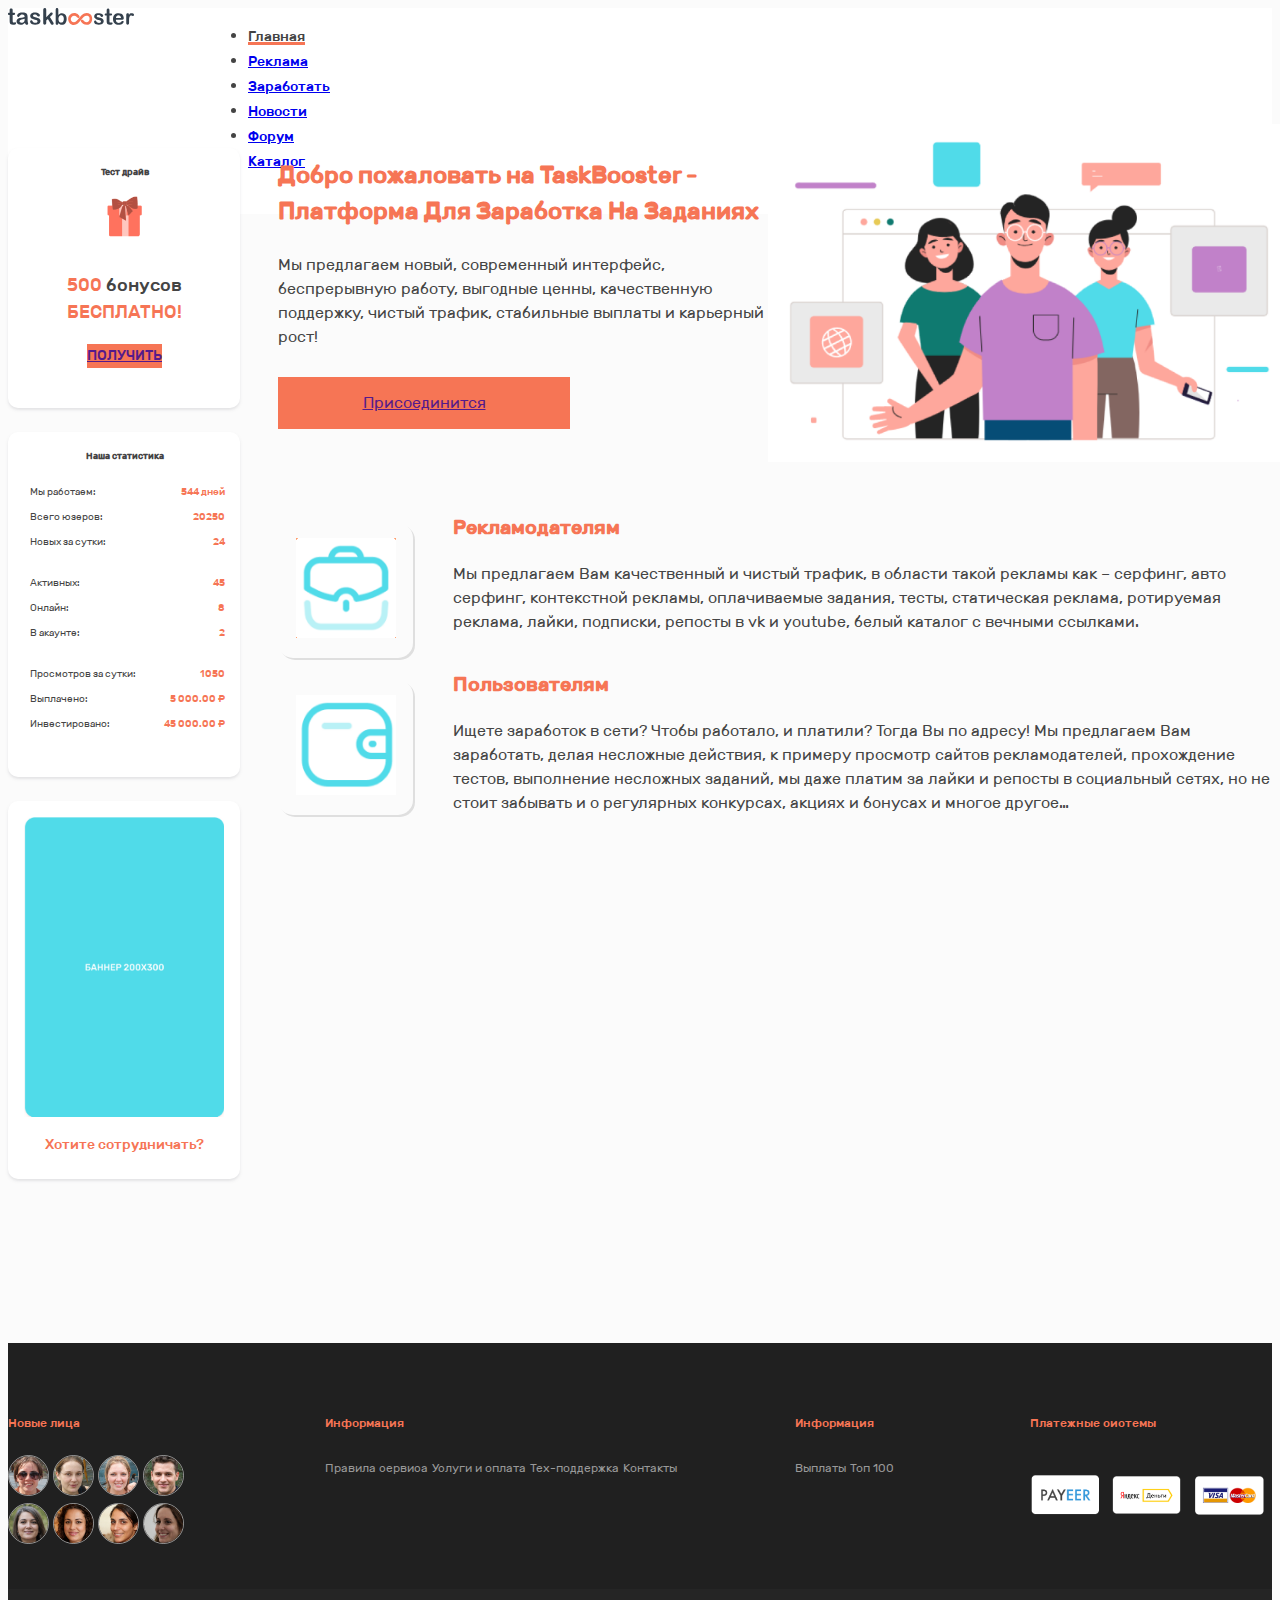
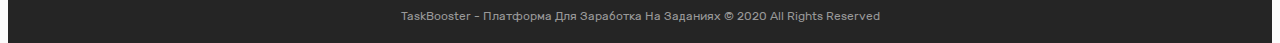
==== index.html @ 182c9685 "first commit" ====
<!DOCTYPE html>
<html lang="ru">

<head>
    <meta charset="UTF-8">
    <meta name="viewport" content="width=device-width, initial-scale=1.0">
    <title>Добро пожаловать | TaskBooster</title>
    <link href="https://cdn.jsdelivr.net/npm/bootstrap@5.0.0-beta3/dist/css/bootstrap.min.css" rel="stylesheet" integrity="sha384-eOJMYsd53ii+scO/bJGFsiCZc+5NDVN2yr8+0RDqr0Ql0h+rP48ckxlpbzKgwra6" crossorigin="anonymous">
    <link rel="stylesheet" href="css/main.css">
</head>

<body>
    <div class="wrapper">

        <header class="header">
            <nav class="navbar navbar-expand-lg navbar-light bg-light nav" role="navigation">
                <div class="container">
                    <div class="nav-left">
                        <div class="navbar-brand nav-logo">
                            <a href="#"><img src="images/logo.svg" alt=""></a>
                        </div>
                        <div class="collapse navbar-collapse" id="navbarNav">
                            <ul class="navbar-nav">
                                <li class="nav-item">
                                    <a class="nav-link nav-link_active" aria-current="page" href="#">Главная</a>
                                </li>
                                <li class="nav-item">
                                    <a class="nav-link" href="#">Реклама</a>
                                </li>
                                <li class="nav-item">
                                    <a class="nav-link" href="#">Заработать</a>
                                </li>
                                <li class="nav-item">
                                    <a class="nav-link" href="#">Новости</a>
                                </li>
                                <li class="nav-item">
                                    <a class="nav-link" href="#">Форум</a>
                                </li>
                                <li class="nav-item">
                                    <a class="nav-link" href="#">Каталог</a>
                                </li>
                            </ul>
                        </div>
                    </div>
                    <div class="nav-right">
                        <a href="" class="nav-link nav-login">Вход</a>
                        <a href="" class="btn btn-primary nav-link ">Регистрация</a>
                    </div>
                </div>

            </nav>
        </header>
        <!-- .header-->

        <div class="middle">
            <div class="container middle-container">
                <aside class="sidebar">
                    <div class="sidebar-block">
                        <h3 class="sidebar-block-title">Тест драйв</h3>
                        <div class="sidebar-prise">
                            <img src="/images/prise.png" alt="">
                            <p>500 <span>бонусов</span> бесплатно!</p>
                            <a href="" class="sidebar-prise_button btn btn-primary nav-link ">Получить</a>
                        </div>
                    </div>
                    <div class="sidebar-block">
                        <h3 class="sidebar-block-title">Наша статистика</h3>
                        <div class="sidebar-statistic-block">
                            <div class="sidebar-statistic-item">
                                <p>Мы работаем:</p><span>544 дней</span></div>
                            <div class="sidebar-statistic-item">
                                <p>Всего юзеров:</p><span>20250</span></div>
                            <div class="sidebar-statistic-item">
                                <p>Новых за сутки:</p><span>24</span></div>
                        </div>
                        <div class="sidebar-statistic-block">
                            <div class="sidebar-statistic-item">
                                <p>Активных:</p><span>45</span></div>
                            <div class="sidebar-statistic-item">
                                <p>Онлайн:</p><span>8</span></div>
                            <div class="sidebar-statistic-item">
                                <p>В акаунте:</p><span>2</span></div>
                        </div>
                        <div class="sidebar-statistic-block">
                            <div class="sidebar-statistic-item">
                                <p>Просмотров за сутки:</p><span>1050</span></div>
                            <div class="sidebar-statistic-item">
                                <p>Выплачено:</p><span>5 000.00 ₽</span></div>
                            <div class="sidebar-statistic-item">
                                <p>Инвестировано:</p><span>45 000.00 ₽</span></div>
                        </div>
                    </div>
                    <div class="sidebar-block">
                        <div class="sidebar-advert">
                            <img src="/images/advert_baner.png" alt="">
                            <span>Хотите сотрудничать?</span>
                        </div>

                    </div>
                </aside>
                <!-- .sidebar -->
                <div class="mcontainer">
                    <main class="content">
                        <div class="main">
                            <div class="main-content">
                                <h1 class="content-title">
                                    Добро пожаловать на TaskBooster - Платформа Для Заработка На Заданиях
                                </h1>
                                <p>
                                    Мы предлагаем новый, современный интерфейс, беспрерывную работу, выгодные ценны, качественную поддержку, чистый трафик, стабильные выплаты и карьерный рост!
                                </p>
                                <a href="" class=" btn btn-primary  ">Присоединится</a>
                            </div>
                            <img src="/images/home/main_image.png" alt="">
                        </div>
                        <div class="main-content mt50">
                            <div class="main-item">
                                <img src="/images/icons/portfolio.png" alt="">
                                <div class="main-item-content">
                                    <h2>Рекламодателям</h2>
                                    <p>Мы предлагаем Вам качественный и чистый трафик, в области такой рекламы как – серфинг, авто серфинг, контекстной рекламы, оплачиваемые задания, тесты, статическая реклама, ротируемая реклама, лайки, подписки, репосты
                                        в vk и youtube, белый каталог с вечными ссылками.</p>
                                </div>
                            </div>
                            <div class="main-item">
                                <img src="/images/icons/wallet.png" alt="">
                                <div class="main-item-content">
                                    <h2>Пользователям</h2>
                                    <p>Ищете заработок в сети? Чтобы работало, и платили? Тогда Вы по адресу! Мы предлагаем Вам заработать, делая несложные действия, к примеру просмотр сайтов рекламодателей, прохождение тестов, выполнение несложных заданий,
                                        мы даже платим за лайки и репосты в социальный сетях, но не стоит забывать и о регулярных конкурсах, акциях и бонусах и многое другое…</p>
                                </div>
                            </div>
                        </div>
                    </main>
                    <!-- .content -->
                </div>
            </div>
            <!-- .container-->
        </div>
        <!-- .middle-->

    </div>
    <!-- .wrapper -->
    <footer class="footer">
        <div class="container">
            <div class="footer-content">
                <div class="footer-section">
                    <h3 class="footer-section-title">Новые лица</h3>
                    <div class="footer-section-content footer-section-content__faces">
                        <img src="/images/footer/faces/face1.jpeg" alt="">
                        <img src="/images/footer/faces/face2.jpeg" alt="">
                        <img src="/images/footer/faces/face3.jpeg" alt="">
                        <img src="/images/footer/faces/face4.jpeg" alt="">
                        <img src="/images/footer/faces/face5.jpeg" alt="">
                        <img src="/images/footer/faces/face6.jpeg" alt="">
                        <img src="/images/footer/faces/face7.jpeg" alt="">
                        <img src="/images/footer/faces/face8.jpeg" alt="">
                    </div>
                </div>
                <!-- /.footer-section -->
                <div class="footer-section">
                    <h3 class="footer-section-title">Информация</h3>
                    <div class="footer-section-content d-flex flex-column">
                        <a href="#">Правила сервиса</a>
                        <a href="#">Услуги и оплата</a>
                        <a href="#">Тех-поддержка</a>
                        <a href="#">Контакты</a>
                    </div>
                </div>
                <!-- /.footer-section -->
                <div class="footer-section">
                    <h3 class="footer-section-title">Информация</h3>
                    <div class="footer-section-content d-flex flex-column">
                        <a href="">Выплаты</a>
                        <a href="">Топ 100</a>
                    </div>
                </div>
                <!-- /.footer-section -->
                <div class="footer-section">
                    <h3 class="footer-section-title">Платежные системы</h3>
                    <div class="footer-section-content d-flex footer-section-content__payments">
                        <img src="/images/footer/payeer.png" alt="">
                        <img src="/images/footer/yamoney.png" alt="">
                        <img src="/images/footer/visa.png" alt="">
                    </div>
                </div>
                <!-- /.footer-section -->
            </div>
            <!-- /.footer-content -->
        </div>
        <div class="footer-bottom">
            <div class="container">
                <div class="footer-bottom-content">
                    <span>TaskBooster - Платформа Для Заработка На Заданиях © 2020 All Rights Reserved</span>
                </div>
            </div>
        </div>
    </footer>
    <!-- .footer -->

    <script src="https://cdn.jsdelivr.net/npm/bootstrap@5.0.0-beta3/dist/js/bootstrap.bundle.min.js" integrity="sha384-JEW9xMcG8R+pH31jmWH6WWP0WintQrMb4s7ZOdauHnUtxwoG2vI5DkLtS3qm9Ekf" crossorigin="anonymous"></script>
</body>

</html>
---- css/main.css ----
@font-face {
  font-family: 'Rubik Regular';
  src: url("/fonts/Rubik-Medium.eot");
  src: url("/fonts/Rubik-Regular.eot?#iefix") format("embedded-opentype"), url("/fonts/Rubik-Regular.woff") format("woff"), url("/fonts/Rubik-Regular.ttf") format("truetype");
  font-weight: normal;
  font-style: normal;
}

@font-face {
  font-family: 'Rubik Medium';
  src: url("../fonts/Rubik-Medium.eot");
  src: url("../fonts/Rubik-Medium.eot?#iefix") format("embedded-opentype"), url("../fonts/Rubik-Medium.woff") format("woff"), url("../fonts/Rubik-Medium.ttf") format("truetype");
  font-weight: normal;
  font-style: normal;
}

html, body {
  height: 100%;
}

body {
  font-family: 'Rubik Regular', sans-serif;
  font-size: 16px;
  line-height: 1.5;
  color: #444444;
  background: #fbfbfb;
}

.btn-primary {
  background: #f67555;
  border-color: #f67555;
}

.btn-primary:hover {
  background: #f67555;
  border-color: #f67555;
}

.container {
  height: inherit;
}

.wrapper {
  width: 100%;
  margin: 0 auto;
  min-height: 100%;
  height: auto !important;
  height: 100%;
}

.middle {
  width: 100%;
  padding: 0 0 300px;
  display: -webkit-box;
  display: -ms-flexbox;
  display: flex;
  margin-top: 60px;
}

.middle::after {
  display: table;
  clear: both;
  content: '';
}

.middle-container {
  display: -webkit-box;
  display: -ms-flexbox;
  display: flex;
}

.mcontainer {
  width: 100%;
  float: left;
  overflow: hidden;
  margin-bottom: 140px;
}

.content {
  padding: 0 0 0 70px;
}

.content-title {
  margin: 0 8px 12px 0;
  font-family: 'Rubik Medium', sans-serif;
  font-size: 24px;
  line-height: 1.5;
  color: #f67555;
}

.mt50 {
  margin-top: 50px;
}

.header {
  height: 56px;
}

.nav {
  width: 100%;
  font-family: 'Rubik Medium', sans-serif;
  background: #ffffff;
}

.nav-logo {
  width: 200px;
  padding-top: 0;
}

.nav-link {
  font-size: 14px;
  font-weight: 500;
  font-stretch: normal;
  font-style: normal;
  line-height: 1.71;
}

.nav-link_active {
  position: relative;
  color: #444444;
}

.nav-link_active::after {
  content: '';
  position: absolute;
  bottom: 0;
  left: 0;
  width: 100%;
  height: 3px;
  background: #f67555;
}

.nav-right, .nav-left {
  display: -webkit-box;
  display: -ms-flexbox;
  display: flex;
}

.nav-login {
  color: #f67555;
  margin-right: 24px;
}

.sidebar {
  width: 200px;
  margin-bottom: 140px;
}

.sidebar-block {
  display: -webkit-box;
  display: -ms-flexbox;
  display: flex;
  -webkit-box-orient: vertical;
  -webkit-box-direction: normal;
      -ms-flex-direction: column;
          flex-direction: column;
  -webkit-box-pack: center;
      -ms-flex-pack: center;
          justify-content: center;
  -webkit-box-align: center;
      -ms-flex-align: center;
          align-items: center;
  width: 200px;
  margin: 24px 0;
  padding: 16px 16px 24px;
  border-radius: 10px;
  -webkit-box-shadow: 0 2px 4px 0 rgba(50, 50, 71, 0.06), 0 2px 2px 0 rgba(50, 50, 71, 0.06);
          box-shadow: 0 2px 4px 0 rgba(50, 50, 71, 0.06), 0 2px 2px 0 rgba(50, 50, 71, 0.06);
  background-color: #fff;
}

.sidebar-block-title {
  margin: 0 29px 16px 30px;
  font-size: 9px;
  line-height: 1.78;
  font-family: 'Rubik Medium', sans-serif;
  color: #444444;
}

.sidebar-prise {
  display: -webkit-box;
  display: -ms-flexbox;
  display: flex;
  -webkit-box-orient: vertical;
  -webkit-box-direction: normal;
      -ms-flex-direction: column;
          flex-direction: column;
  -webkit-box-pack: center;
      -ms-flex-pack: center;
          justify-content: center;
  -webkit-box-align: center;
      -ms-flex-align: center;
          align-items: center;
  color: #f67555;
  font-size: 18px;
  text-align: center;
  text-transform: uppercase;
  font-family: 'Rubik Medium', sans-serif;
}

.sidebar-prise img {
  width: 36px;
  height: 42px;
  margin: 0 29px 16px 30px;
}

.sidebar-prise span {
  color: #444444;
  text-transform: lowercase;
}

.sidebar-prise_button {
  margin: 0 29px 16px 30px;
}

.sidebar-statistic-block {
  display: -webkit-box;
  display: -ms-flexbox;
  display: flex;
  -webkit-box-orient: vertical;
  -webkit-box-direction: normal;
      -ms-flex-direction: column;
          flex-direction: column;
  width: 100%;
  margin: 0 29px 16px 30px;
}

.sidebar-statistic-item {
  display: -webkit-box;
  display: -ms-flexbox;
  display: flex;
  -webkit-box-pack: justify;
      -ms-flex-pack: justify;
          justify-content: space-between;
  -webkit-box-align: center;
      -ms-flex-align: center;
          align-items: center;
  font-family: 'Rubik Regular', sans-serif;
  font-size: 10px;
  color: #444444;
}

.sidebar-statistic-item p {
  margin: 5px;
}

.sidebar-statistic-item span {
  font-family: 'Rubik Medium', sans-serif;
  color: #f67555;
}

.sidebar-advert {
  display: -webkit-box;
  display: -ms-flexbox;
  display: flex;
  -webkit-box-orient: vertical;
  -webkit-box-direction: normal;
      -ms-flex-direction: column;
          flex-direction: column;
  -webkit-box-pack: center;
      -ms-flex-pack: center;
          justify-content: center;
  -webkit-box-align: center;
      -ms-flex-align: center;
          align-items: center;
  font-family: 'Rubik Medium', sans-serif;
  color: #f67555;
  font-size: 14px;
  font-weight: 500;
  font-stretch: normal;
  font-style: normal;
  line-height: 1.43;
}

.sidebar-advert img {
  width: 200px;
  height: 300px;
}

.sidebar-advert span {
  margin-top: 18px;
}

.footer {
  position: relative;
  margin: -300px auto 0;
  height: 300px;
  background: #202020;
}

.footer-bottom {
  position: absolute;
  bottom: 0;
  width: 100%;
  height: 54px;
  background: #252525;
}

.footer-bottom-content {
  display: -webkit-box;
  display: -ms-flexbox;
  display: flex;
  -webkit-box-pack: center;
      -ms-flex-pack: center;
          justify-content: center;
  -webkit-box-align: center;
      -ms-flex-align: center;
          align-items: center;
  height: inherit;
  font-size: 12px;
  line-height: 1.5;
  color: #999999;
}

.footer-bottom-content span {
  display: block;
}

.footer-content {
  display: -webkit-box;
  display: -ms-flexbox;
  display: flex;
  -webkit-box-pack: justify;
      -ms-flex-pack: justify;
          justify-content: space-between;
  padding: 68px 0 0 0;
}

.footer-section-title {
  margin: 0 39px 20px 0;
  font-family: 'Rubik Medium', sans-serif;
  font-size: 12px;
  font-weight: 500;
  line-height: 2;
  color: #f67555;
}

.footer-section-content {
  margin: 20px 0 8px;
}

.footer-section-content a {
  font-family: 'Rubik Regular', sans-serif;
  font-size: 12px;
  line-height: 1.5;
  color: #999999;
  text-decoration: none;
}

.footer-section-content__faces {
  width: 200px;
}

.footer-section-content__faces img {
  width: 39px;
  height: 39px;
  border-radius: 300px;
  border: solid 1px rgba(228, 228, 228, 0.6);
}

.footer-section-content__payments img {
  width: 70px;
  height: 40px;
  margin: 20px 8px 0 0;
  padding: 14px 9px 1;
}

.main {
  display: -webkit-box;
  display: -ms-flexbox;
  display: flex;
  -webkit-box-align: center;
      -ms-flex-align: center;
          align-items: center;
}

.main-content {
  display: -webkit-box;
  display: -ms-flexbox;
  display: flex;
  -webkit-box-orient: vertical;
  -webkit-box-direction: normal;
      -ms-flex-direction: column;
          flex-direction: column;
  -webkit-box-pack: start;
      -ms-flex-pack: start;
          justify-content: start;
  -webkit-box-align: start;
      -ms-flex-align: start;
          align-items: flex-start;
}

.main-content a {
  padding: 14px 84.5px;
}

.main-content p {
  margin: 12px 0 28px;
  font-family: 'Rubik Regular', sans-serif;
  font-size: 16px;
  line-height: 1.5;
}

.main img {
  width: 515px;
}

.main-item {
  display: -webkit-box;
  display: -ms-flexbox;
  display: flex;
}

.main-item img {
  width: 100px;
  height: 100px;
  margin: 11px 40px 11px 0;
  padding: 15px 17px 20px 18px;
  border-radius: 15px;
  -webkit-box-shadow: 2px 2px 0 0 #dfdfdf;
          box-shadow: 2px 2px 0 0 #dfdfdf;
}

.main-item-content p {
  line-height: 1.5;
}

.main-item-content h2 {
  margin: 0 663px 20px 0;
  font-family: 'Rubik Medium', sans-serif;
  font-size: 20px;
  line-height: 1.5;
  color: #f67555;
}
/*# sourceMappingURL=main.css.map */
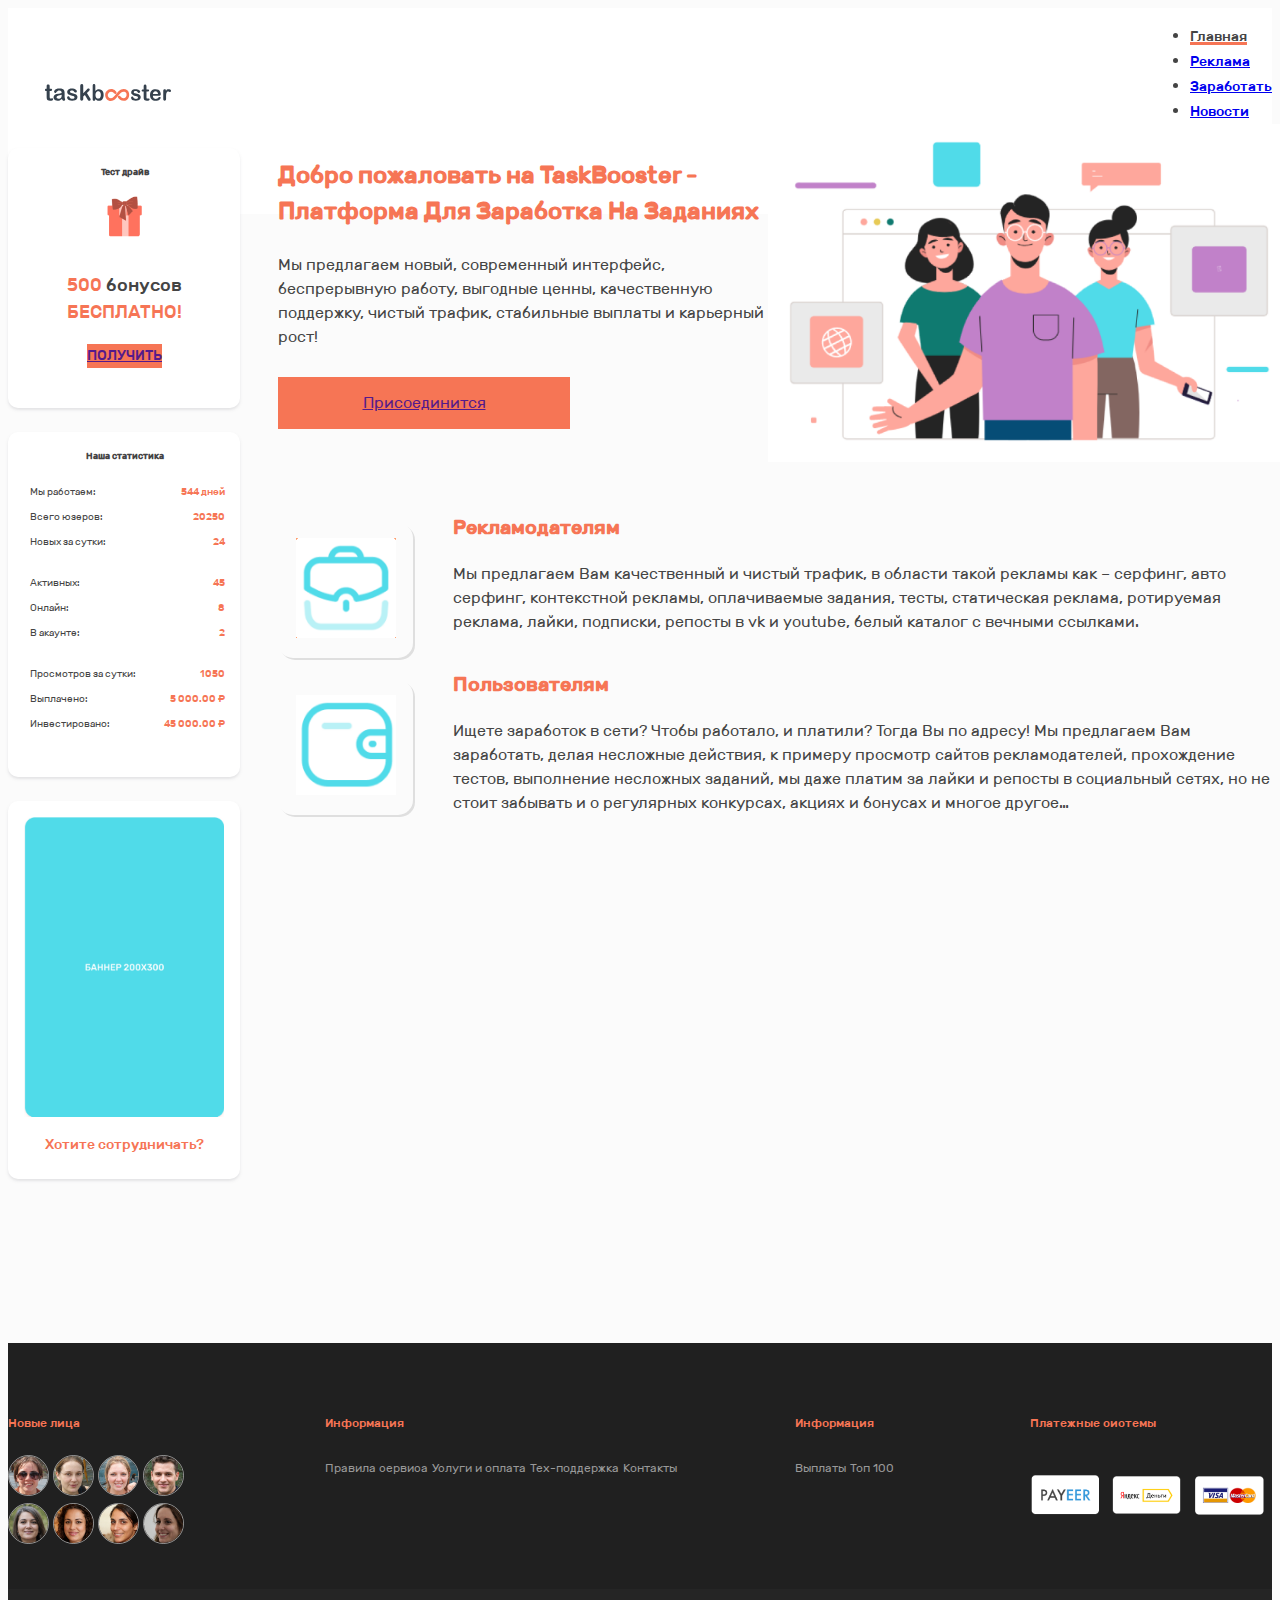
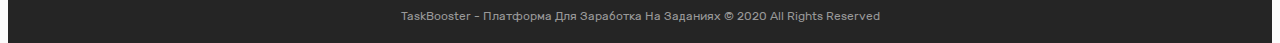
==== commit 026fc30a: "Adaptive navbar" ====
--- a/index.html
+++ b/index.html
@@ -11,12 +11,16 @@
 
 <body>
     <div class="wrapper">
-
         <header class="header">
             <nav class="navbar navbar-expand-lg navbar-light bg-light nav" role="navigation">
                 <div class="container">
                     <div class="nav-left">
-                        <div class="navbar-brand nav-logo">
+                        <button class="nav-btn nav_menu" id="btnOpenMenu">
+                            <span class="nav-btn_line"></span>
+                            <span class="nav-btn_line"></span>
+                            <span class="nav-btn_line"></span>
+                        </button>
+                        <div class="nav-logo">
                             <a href="#"><img src="images/logo.svg" alt=""></a>
                         </div>
                         <div class="collapse navbar-collapse" id="navbarNav">
@@ -41,6 +45,7 @@
                                 </li>
                             </ul>
                         </div>
+                        <a href="" class="nav-link nav-login nav-login__mobile ">Вход</a>
                     </div>
                     <div class="nav-right">
                         <a href="" class="nav-link nav-login">Вход</a>
@@ -58,7 +63,7 @@
                     <div class="sidebar-block">
                         <h3 class="sidebar-block-title">Тест драйв</h3>
                         <div class="sidebar-prise">
-                            <img src="/images/prise.png" alt="">
+                            <img src="images/prise.png" alt="">
                             <p>500 <span>бонусов</span> бесплатно!</p>
                             <a href="" class="sidebar-prise_button btn btn-primary nav-link ">Получить</a>
                         </div>
@@ -92,7 +97,7 @@
                     </div>
                     <div class="sidebar-block">
                         <div class="sidebar-advert">
-                            <img src="/images/advert_baner.png" alt="">
+                            <img src="images/advert_baner.png" alt="">
                             <span>Хотите сотрудничать?</span>
                         </div>
 
@@ -111,11 +116,11 @@
                                 </p>
                                 <a href="" class=" btn btn-primary  ">Присоединится</a>
                             </div>
-                            <img src="/images/home/main_image.png" alt="">
+                            <img src="images/home/main_image.png" alt="">
                         </div>
                         <div class="main-content mt50">
                             <div class="main-item">
-                                <img src="/images/icons/portfolio.png" alt="">
+                                <img src="images/icons/portfolio.png" alt="">
                                 <div class="main-item-content">
                                     <h2>Рекламодателям</h2>
                                     <p>Мы предлагаем Вам качественный и чистый трафик, в области такой рекламы как – серфинг, авто серфинг, контекстной рекламы, оплачиваемые задания, тесты, статическая реклама, ротируемая реклама, лайки, подписки, репосты
@@ -123,7 +128,7 @@
                                 </div>
                             </div>
                             <div class="main-item">
-                                <img src="/images/icons/wallet.png" alt="">
+                                <img src="images/icons/wallet.png" alt="">
                                 <div class="main-item-content">
                                     <h2>Пользователям</h2>
                                     <p>Ищете заработок в сети? Чтобы работало, и платили? Тогда Вы по адресу! Мы предлагаем Вам заработать, делая несложные действия, к примеру просмотр сайтов рекламодателей, прохождение тестов, выполнение несложных заданий,
@@ -147,14 +152,14 @@
                 <div class="footer-section">
                     <h3 class="footer-section-title">Новые лица</h3>
                     <div class="footer-section-content footer-section-content__faces">
-                        <img src="/images/footer/faces/face1.jpeg" alt="">
-                        <img src="/images/footer/faces/face2.jpeg" alt="">
-                        <img src="/images/footer/faces/face3.jpeg" alt="">
-                        <img src="/images/footer/faces/face4.jpeg" alt="">
-                        <img src="/images/footer/faces/face5.jpeg" alt="">
-                        <img src="/images/footer/faces/face6.jpeg" alt="">
-                        <img src="/images/footer/faces/face7.jpeg" alt="">
-                        <img src="/images/footer/faces/face8.jpeg" alt="">
+                        <img src="images/footer/faces/face1.jpeg" alt="">
+                        <img src="images/footer/faces/face2.jpeg" alt="">
+                        <img src="images/footer/faces/face3.jpeg" alt="">
+                        <img src="images/footer/faces/face4.jpeg" alt="">
+                        <img src="images/footer/faces/face5.jpeg" alt="">
+                        <img src="images/footer/faces/face6.jpeg" alt="">
+                        <img src="images/footer/faces/face7.jpeg" alt="">
+                        <img src="images/footer/faces/face8.jpeg" alt="">
                     </div>
                 </div>
                 <!-- /.footer-section -->
@@ -179,9 +184,9 @@
                 <div class="footer-section">
                     <h3 class="footer-section-title">Платежные системы</h3>
                     <div class="footer-section-content d-flex footer-section-content__payments">
-                        <img src="/images/footer/payeer.png" alt="">
-                        <img src="/images/footer/yamoney.png" alt="">
-                        <img src="/images/footer/visa.png" alt="">
+                        <img src="images/footer/payeer.png" alt="">
+                        <img src="images/footer/yamoney.png" alt="">
+                        <img src="images/footer/visa.png" alt="">
                     </div>
                 </div>
                 <!-- /.footer-section -->
--- a/css/main.css
+++ b/css/main.css
@@ -103,8 +103,14 @@
 }
 
 .nav-logo {
-  width: 200px;
+  display: -webkit-box;
+  display: -ms-flexbox;
+  display: flex;
+  -webkit-box-pack: center;
+      -ms-flex-pack: center;
+          justify-content: center;
   padding-top: 0;
+  padding-bottom: .3125rem;
 }
 
 .nav-link {
@@ -130,15 +136,97 @@
   background: #f67555;
 }
 
-.nav-right, .nav-left {
-  display: -webkit-box;
-  display: -ms-flexbox;
-  display: flex;
+.nav-left {
+  display: -webkit-box;
+  display: -ms-flexbox;
+  display: flex;
+  -webkit-box-pack: justify;
+      -ms-flex-pack: justify;
+          justify-content: space-between;
+  -webkit-box-align: center;
+      -ms-flex-align: center;
+          align-items: center;
+  width: 100%;
+}
+
+.nav-right {
+  display: none;
 }
 
 .nav-login {
   color: #f67555;
   margin-right: 24px;
+}
+
+.nav-btn {
+  display: -webkit-box;
+  display: -ms-flexbox;
+  display: flex;
+  -webkit-box-orient: vertical;
+  -webkit-box-direction: normal;
+      -ms-flex-direction: column;
+          flex-direction: column;
+  -webkit-box-pack: center;
+      -ms-flex-pack: center;
+          justify-content: center;
+  -webkit-box-align: end;
+      -ms-flex-align: end;
+          align-items: flex-end;
+  background-color: transparent;
+  width: 35px;
+  height: 20px;
+  border: none;
+  cursor: pointer;
+}
+
+.nav-btn_line {
+  display: block;
+  background-color: #444444;
+  width: 16px;
+  height: 2px;
+  margin: 2px 0;
+  -webkit-transition: .2s;
+  transition: .2s;
+}
+
+.nav-btn--active :nth-child(1) {
+  -webkit-transform: rotate(45deg) translate(7px, 1px);
+          transform: rotate(45deg) translate(7px, 1px);
+  -webkit-transform-origin: center;
+          transform-origin: center;
+  width: 20px;
+}
+
+.nav-btn--active :nth-child(2) {
+  display: none;
+}
+
+.nav-btn--active :nth-child(3) {
+  -webkit-transform: rotate(-45deg) translate(4px, 2px);
+          transform: rotate(-45deg) translate(4px, 2px);
+  width: 20px;
+  -webkit-transform-origin: center;
+          transform-origin: center;
+}
+
+@media screen and (min-width: 991px) {
+  .nav-logo {
+    width: 200px;
+  }
+  .nav-btn {
+    display: none;
+  }
+  .nav-login__mobile {
+    display: none;
+  }
+  .nav-right {
+    display: -webkit-box;
+    display: -ms-flexbox;
+    display: flex;
+    -webkit-box-align: center;
+        -ms-flex-align: center;
+            align-items: center;
+  }
 }
 
 .sidebar {
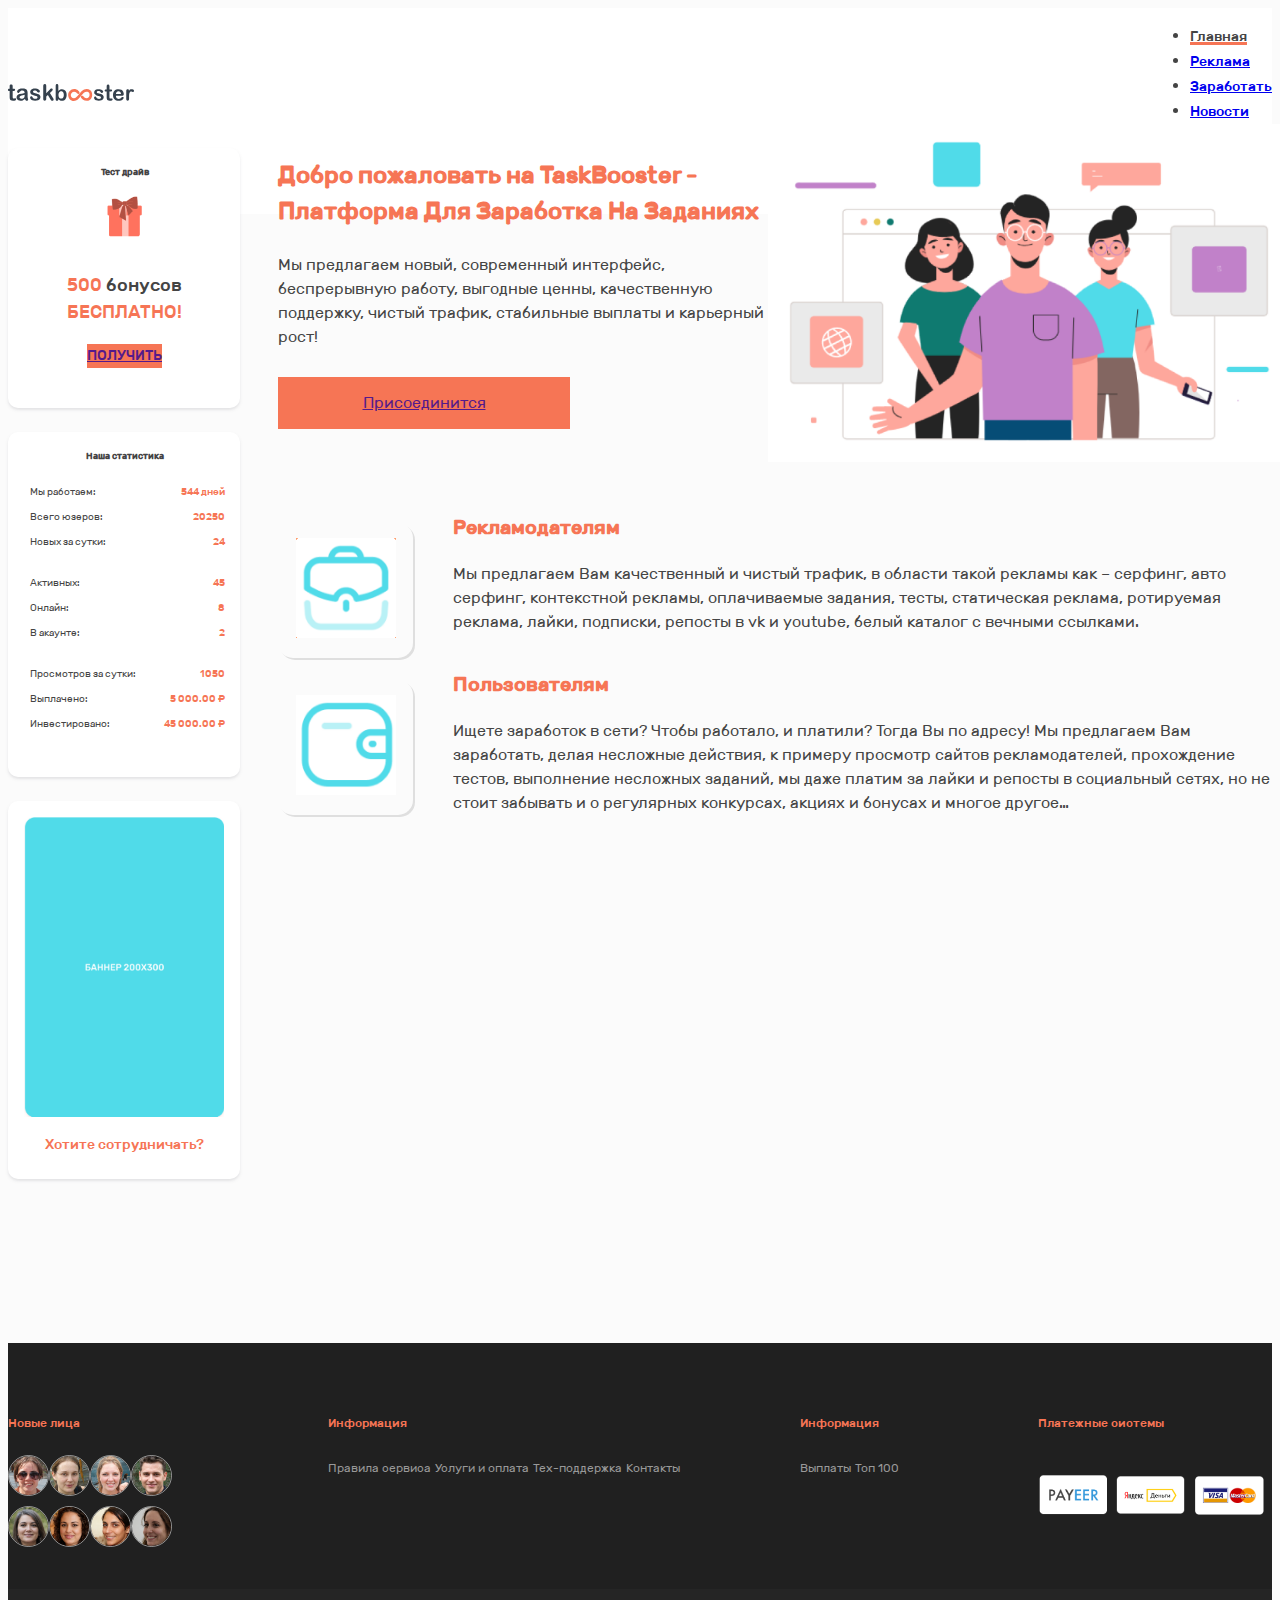
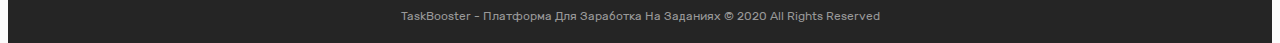
==== commit 49a9a024: "Home page adaptive" ====
--- a/index.html
+++ b/index.html
@@ -104,41 +104,39 @@
                     </div>
                 </aside>
                 <!-- .sidebar -->
-                <div class="mcontainer">
-                    <main class="content">
-                        <div class="main">
-                            <div class="main-content">
-                                <h1 class="content-title">
-                                    Добро пожаловать на TaskBooster - Платформа Для Заработка На Заданиях
-                                </h1>
-                                <p>
-                                    Мы предлагаем новый, современный интерфейс, беспрерывную работу, выгодные ценны, качественную поддержку, чистый трафик, стабильные выплаты и карьерный рост!
-                                </p>
-                                <a href="" class=" btn btn-primary  ">Присоединится</a>
+                <main class="content">
+                    <div class="main">
+                        <div class="main-content">
+                            <h1 class="content-title">
+                                Добро пожаловать на TaskBooster - Платформа Для Заработка На Заданиях
+                            </h1>
+                            <p>
+                                Мы предлагаем новый, современный интерфейс, беспрерывную работу, выгодные ценны, качественную поддержку, чистый трафик, стабильные выплаты и карьерный рост!
+                            </p>
+                            <a href="" class=" btn btn-primary  ">Присоединится</a>
+                        </div>
+                        <img src="images/home/main_image.png" alt="">
+                    </div>
+                    <div class="main-content mt50">
+                        <div class="main-item">
+                            <img src="images/icons/portfolio.png" alt="">
+                            <div class="main-item-content">
+                                <h2>Рекламодателям</h2>
+                                <p>Мы предлагаем Вам качественный и чистый трафик, в области такой рекламы как – серфинг, авто серфинг, контекстной рекламы, оплачиваемые задания, тесты, статическая реклама, ротируемая реклама, лайки, подписки, репосты в
+                                    vk и youtube, белый каталог с вечными ссылками.</p>
                             </div>
-                            <img src="images/home/main_image.png" alt="">
-                        </div>
-                        <div class="main-content mt50">
-                            <div class="main-item">
-                                <img src="images/icons/portfolio.png" alt="">
-                                <div class="main-item-content">
-                                    <h2>Рекламодателям</h2>
-                                    <p>Мы предлагаем Вам качественный и чистый трафик, в области такой рекламы как – серфинг, авто серфинг, контекстной рекламы, оплачиваемые задания, тесты, статическая реклама, ротируемая реклама, лайки, подписки, репосты
-                                        в vk и youtube, белый каталог с вечными ссылками.</p>
-                                </div>
+                        </div>
+                        <div class="main-item">
+                            <img src="images/icons/wallet.png" alt="">
+                            <div class="main-item-content">
+                                <h2>Пользователям</h2>
+                                <p>Ищете заработок в сети? Чтобы работало, и платили? Тогда Вы по адресу! Мы предлагаем Вам заработать, делая несложные действия, к примеру просмотр сайтов рекламодателей, прохождение тестов, выполнение несложных заданий,
+                                    мы даже платим за лайки и репосты в социальный сетях, но не стоит забывать и о регулярных конкурсах, акциях и бонусах и многое другое…</p>
                             </div>
-                            <div class="main-item">
-                                <img src="images/icons/wallet.png" alt="">
-                                <div class="main-item-content">
-                                    <h2>Пользователям</h2>
-                                    <p>Ищете заработок в сети? Чтобы работало, и платили? Тогда Вы по адресу! Мы предлагаем Вам заработать, делая несложные действия, к примеру просмотр сайтов рекламодателей, прохождение тестов, выполнение несложных заданий,
-                                        мы даже платим за лайки и репосты в социальный сетях, но не стоит забывать и о регулярных конкурсах, акциях и бонусах и многое другое…</p>
-                                </div>
-                            </div>
-                        </div>
-                    </main>
-                    <!-- .content -->
-                </div>
+                        </div>
+                    </div>
+                </main>
+                <!-- .content -->
             </div>
             <!-- .container-->
         </div>
@@ -149,7 +147,7 @@
     <footer class="footer">
         <div class="container">
             <div class="footer-content">
-                <div class="footer-section">
+                <div class="footer-section footer_faces">
                     <h3 class="footer-section-title">Новые лица</h3>
                     <div class="footer-section-content footer-section-content__faces">
                         <img src="images/footer/faces/face1.jpeg" alt="">
@@ -163,7 +161,7 @@
                     </div>
                 </div>
                 <!-- /.footer-section -->
-                <div class="footer-section">
+                <div class="footer-section footer_information__1">
                     <h3 class="footer-section-title">Информация</h3>
                     <div class="footer-section-content d-flex flex-column">
                         <a href="#">Правила сервиса</a>
@@ -173,7 +171,7 @@
                     </div>
                 </div>
                 <!-- /.footer-section -->
-                <div class="footer-section">
+                <div class="footer-section footer_information__2">
                     <h3 class="footer-section-title">Информация</h3>
                     <div class="footer-section-content d-flex flex-column">
                         <a href="">Выплаты</a>
@@ -181,9 +179,9 @@
                     </div>
                 </div>
                 <!-- /.footer-section -->
-                <div class="footer-section">
-                    <h3 class="footer-section-title">Платежные системы</h3>
-                    <div class="footer-section-content d-flex footer-section-content__payments">
+                <div class="footer-section footer_payments">
+                    <h3 class="footer-section-title footer_payments_title">Платежные системы</h3>
+                    <div class="footer-section-content  footer_payments_content">
                         <img src="images/footer/payeer.png" alt="">
                         <img src="images/footer/yamoney.png" alt="">
                         <img src="images/footer/visa.png" alt="">
@@ -196,7 +194,14 @@
         <div class="footer-bottom">
             <div class="container">
                 <div class="footer-bottom-content">
-                    <span>TaskBooster - Платформа Для Заработка На Заданиях © 2020 All Rights Reserved</span>
+                    <div class="footer-bottom_logo">
+                        <img src="images/logo_white.svg" alt="">
+                    </div>
+                    <p class="footer-bottom_copyright">TaskBooster - Платформа Для Заработка На Заданиях © 2020 All Rights Reserved</p>
+                    <div class="footer-bottom_info">
+                        <p>ИП ФОМИН ЕВГЕНИЙ ЕВГЕНЬЕВИЧ</p>
+                        <p>ИНН: 0105 11242077</p>
+                    </div>
                 </div>
             </div>
         </div>
--- a/css/main.css
+++ b/css/main.css
@@ -40,6 +40,10 @@
   height: inherit;
 }
 
+.nav-link:hover {
+  color: #f67555;
+}
+
 .wrapper {
   width: 100%;
   margin: 0 auto;
@@ -77,7 +81,10 @@
 }
 
 .content {
+  width: 100%;
   padding: 0 0 0 70px;
+  margin-bottom: 140px;
+  overflow: hidden;
 }
 
 .content-title {
@@ -90,6 +97,18 @@
 
 .mt50 {
   margin-top: 50px;
+}
+
+@media screen and (max-width: 991px) {
+  .middle {
+    margin-top: 40px;
+  }
+  .content {
+    padding: 0;
+  }
+  .mt50 {
+    margin-top: 0;
+  }
 }
 
 .header {
@@ -136,7 +155,7 @@
   background: #f67555;
 }
 
-.nav-left {
+.nav-left, .nav-right {
   display: -webkit-box;
   display: -ms-flexbox;
   display: flex;
@@ -146,22 +165,23 @@
   -webkit-box-align: center;
       -ms-flex-align: center;
           align-items: center;
-  width: 100%;
-}
-
-.nav-right {
+}
+
+.nav-login {
+  color: #f67555;
+  margin-right: 24px;
+}
+
+.nav-login__mobile {
   display: none;
 }
 
-.nav-login {
-  color: #f67555;
-  margin-right: 24px;
+.nav_menu {
+  display: none;
 }
 
 .nav-btn {
-  display: -webkit-box;
-  display: -ms-flexbox;
-  display: flex;
+  display: none;
   -webkit-box-orient: vertical;
   -webkit-box-direction: normal;
       -ms-flex-direction: column;
@@ -209,23 +229,38 @@
           transform-origin: center;
 }
 
-@media screen and (min-width: 991px) {
+.navbar-nav {
+  padding-left: 70px;
+}
+
+@media screen and (max-width: 991px) {
   .nav-logo {
     width: 200px;
+    padding-top: 3px;
+    padding-left: 40px;
   }
   .nav-btn {
-    display: none;
-  }
-  .nav-login__mobile {
-    display: none;
-  }
-  .nav-right {
     display: -webkit-box;
     display: -ms-flexbox;
     display: flex;
-    -webkit-box-align: center;
-        -ms-flex-align: center;
-            align-items: center;
+    padding-left: 20px;
+  }
+  .nav-link {
+    padding: 0;
+  }
+  .nav-login {
+    margin-right: 0;
+    padding-top: 5px;
+    padding-right: 20px;
+  }
+  .nav-login__mobile {
+    display: block;
+  }
+  .nav-left {
+    width: 100%;
+  }
+  .nav-right {
+    display: none;
   }
 }
 
@@ -369,6 +404,12 @@
   margin-top: 18px;
 }
 
+@media screen and (max-width: 991px) {
+  .sidebar {
+    display: none;
+  }
+}
+
 .footer {
   position: relative;
   margin: -300px auto 0;
@@ -400,8 +441,12 @@
   color: #999999;
 }
 
-.footer-bottom-content span {
+.footer-bottom_copyright {
   display: block;
+}
+
+.footer-bottom_info, .footer-bottom_logo {
+  display: none;
 }
 
 .footer-content {
@@ -411,6 +456,8 @@
   -webkit-box-pack: justify;
       -ms-flex-pack: justify;
           justify-content: space-between;
+  -ms-flex-wrap: wrap;
+      flex-wrap: wrap;
   padding: 68px 0 0 0;
 }
 
@@ -436,6 +483,12 @@
 }
 
 .footer-section-content__faces {
+  display: -ms-grid;
+  display: grid;
+  -ms-grid-columns: (40px)[4];
+      grid-template-columns: repeat(4, 40px);
+  grid-column-gap: 1px;
+  grid-row-gap: 10px;
   width: 200px;
 }
 
@@ -451,6 +504,78 @@
   height: 40px;
   margin: 20px 8px 0 0;
   padding: 14px 9px 1;
+}
+
+.footer_payments_content {
+  display: -webkit-box;
+  display: -ms-flexbox;
+  display: flex;
+}
+
+.footer_payments_content img {
+  width: 70px;
+  height: 40px;
+  margin: 20px 8px 0 0;
+  padding: 14px 9px 1;
+}
+
+@media screen and (max-width: 991px) {
+  .footer {
+    height: 452px;
+  }
+  .footer_information__2 {
+    display: none;
+  }
+  .footer_payments {
+    width: 100%;
+  }
+  .footer_payments_content {
+    -webkit-box-pack: center;
+        -ms-flex-pack: center;
+            justify-content: center;
+  }
+  .footer_payments_title {
+    display: none;
+  }
+  .footer_content {
+    -webkit-box-align: center;
+        -ms-flex-align: center;
+            align-items: center;
+  }
+  .footer-bottom {
+    height: 126px;
+  }
+  .footer-bottom-content {
+    -webkit-box-orient: vertical;
+    -webkit-box-direction: normal;
+        -ms-flex-direction: column;
+            flex-direction: column;
+  }
+  .footer-bottom_logo {
+    display: block;
+  }
+  .footer-bottom_copyright {
+    display: none;
+  }
+  .footer-bottom_info {
+    display: -webkit-box;
+    display: -ms-flexbox;
+    display: flex;
+    -webkit-box-orient: vertical;
+    -webkit-box-direction: normal;
+        -ms-flex-direction: column;
+            flex-direction: column;
+    -webkit-box-pack: center;
+        -ms-flex-pack: center;
+            justify-content: center;
+    -webkit-box-align: center;
+        -ms-flex-align: center;
+            align-items: center;
+    margin-top: 22px;
+  }
+  .footer-bottom_info p {
+    margin: 0;
+  }
 }
 
 .main {
@@ -497,6 +622,7 @@
   display: -webkit-box;
   display: -ms-flexbox;
   display: flex;
+  width: 100%;
 }
 
 .main-item img {
@@ -509,6 +635,12 @@
           box-shadow: 2px 2px 0 0 #dfdfdf;
 }
 
+.main-item-content {
+  width: 100%;
+  text-overflow: ellipsis;
+  overflow: hidden;
+}
+
 .main-item-content p {
   line-height: 1.5;
 }
@@ -520,4 +652,40 @@
   line-height: 1.5;
   color: #f67555;
 }
+
+@media screen and (max-width: 991px) {
+  .main {
+    -webkit-box-orient: vertical;
+    -webkit-box-direction: reverse;
+        -ms-flex-direction: column-reverse;
+            flex-direction: column-reverse;
+  }
+  .main img {
+    width: 311px;
+  }
+  .main-content a {
+    display: none;
+  }
+  .main-item {
+    -webkit-box-orient: vertical;
+    -webkit-box-direction: normal;
+        -ms-flex-direction: column;
+            flex-direction: column;
+    -webkit-box-pack: center;
+        -ms-flex-pack: center;
+            justify-content: center;
+    -webkit-box-align: center;
+        -ms-flex-align: center;
+            align-items: center;
+  }
+  .main-item-content {
+    margin-top: 30px;
+  }
+}
+
+@media screen and (max-width: 1200px) {
+  .main img {
+    width: 400px;
+  }
+}
 /*# sourceMappingURL=main.css.map */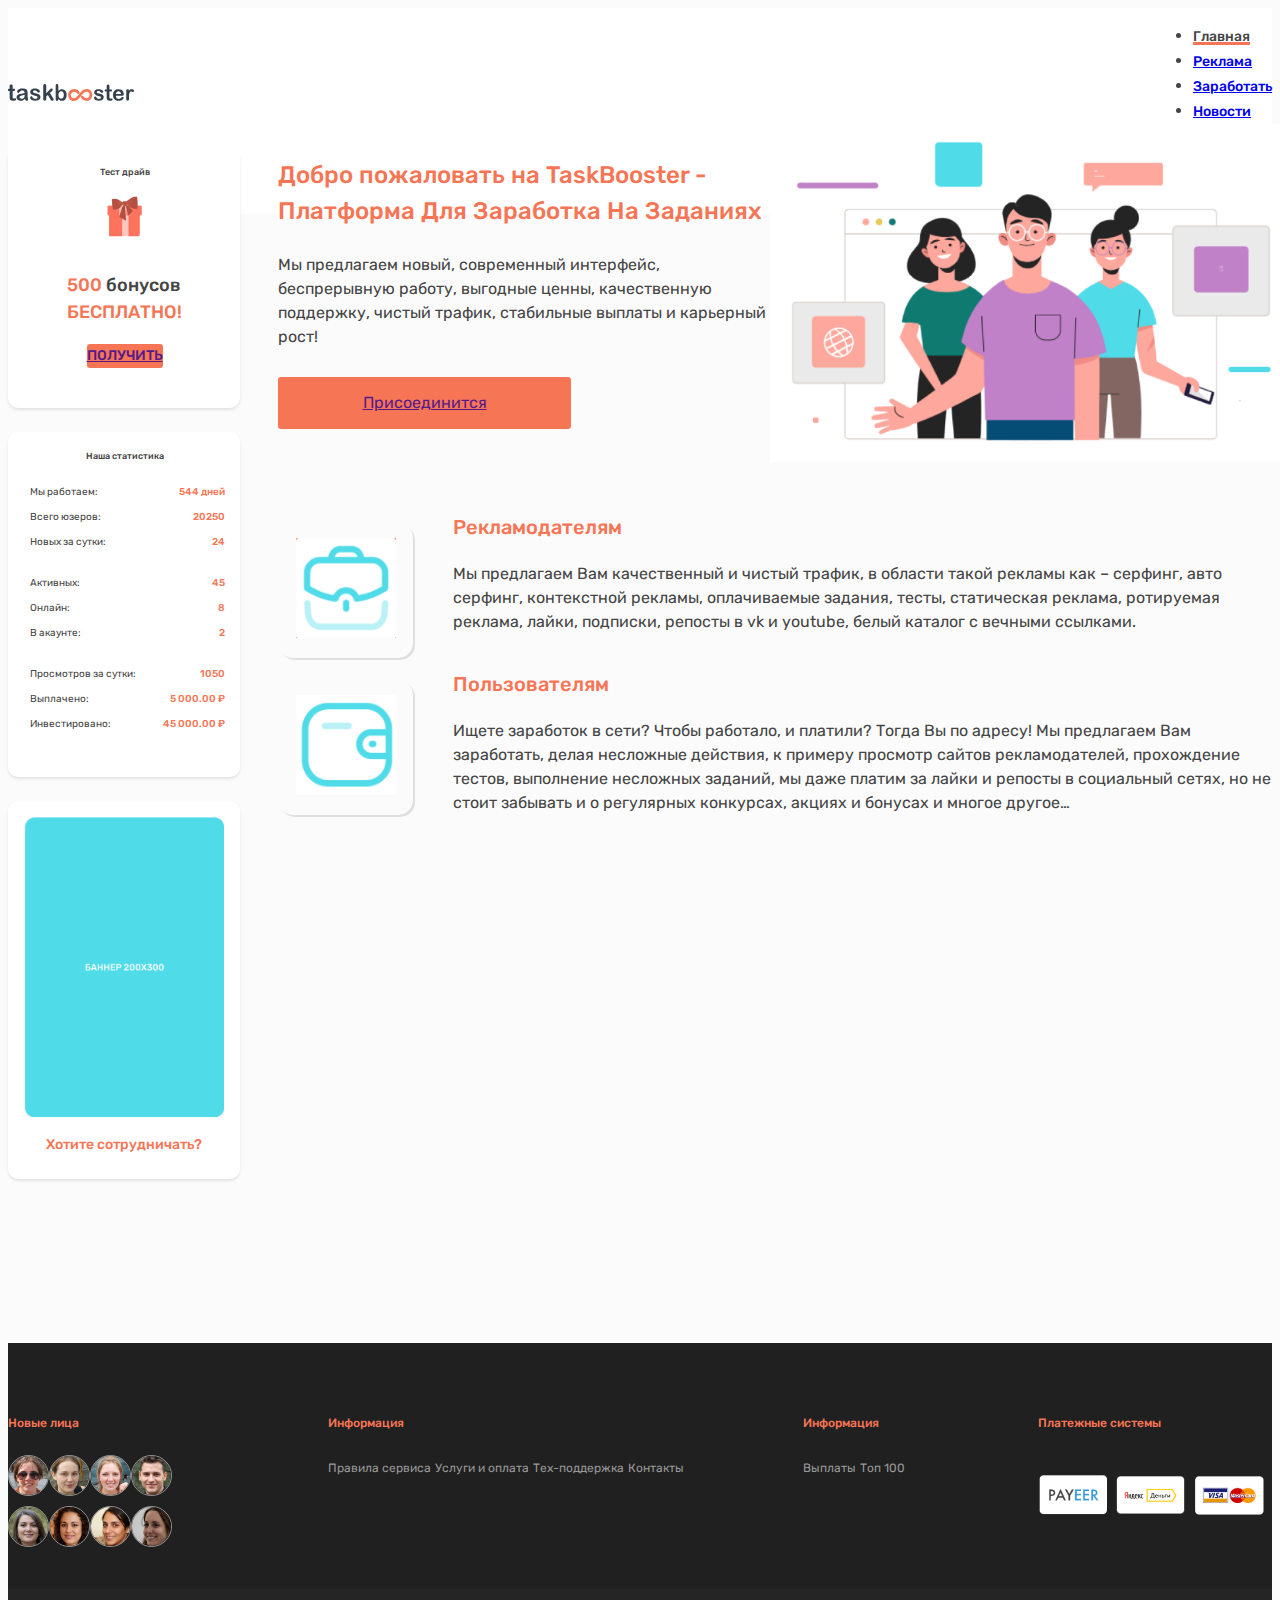
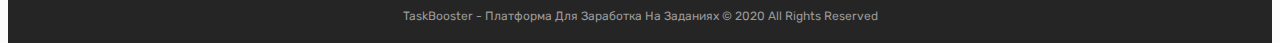
==== commit 3c67e4ca: "Advert page + adaptive" ====
--- a/index.html
+++ b/index.html
@@ -26,10 +26,10 @@
                         <div class="collapse navbar-collapse" id="navbarNav">
                             <ul class="navbar-nav">
                                 <li class="nav-item">
-                                    <a class="nav-link nav-link_active" aria-current="page" href="#">Главная</a>
-                                </li>
-                                <li class="nav-item">
-                                    <a class="nav-link" href="#">Реклама</a>
+                                    <a class="nav-link nav-link_active" aria-current="page" href="/">Главная</a>
+                                </li>
+                                <li class="nav-item">
+                                    <a class="nav-link" href="pages/advert.html">Реклама</a>
                                 </li>
                                 <li class="nav-item">
                                     <a class="nav-link" href="#">Заработать</a>
@@ -49,7 +49,7 @@
                     </div>
                     <div class="nav-right">
                         <a href="" class="nav-link nav-login">Вход</a>
-                        <a href="" class="btn btn-primary nav-link ">Регистрация</a>
+                        <a href="" class="btn btn-primary">Регистрация</a>
                     </div>
                 </div>
 
@@ -59,48 +59,72 @@
 
         <div class="middle">
             <div class="container middle-container">
-                <aside class="sidebar">
-                    <div class="sidebar-block">
-                        <h3 class="sidebar-block-title">Тест драйв</h3>
-                        <div class="sidebar-prise">
-                            <img src="images/prise.png" alt="">
-                            <p>500 <span>бонусов</span> бесплатно!</p>
-                            <a href="" class="sidebar-prise_button btn btn-primary nav-link ">Получить</a>
-                        </div>
-                    </div>
-                    <div class="sidebar-block">
-                        <h3 class="sidebar-block-title">Наша статистика</h3>
-                        <div class="sidebar-statistic-block">
-                            <div class="sidebar-statistic-item">
-                                <p>Мы работаем:</p><span>544 дней</span></div>
-                            <div class="sidebar-statistic-item">
-                                <p>Всего юзеров:</p><span>20250</span></div>
-                            <div class="sidebar-statistic-item">
-                                <p>Новых за сутки:</p><span>24</span></div>
-                        </div>
-                        <div class="sidebar-statistic-block">
-                            <div class="sidebar-statistic-item">
-                                <p>Активных:</p><span>45</span></div>
-                            <div class="sidebar-statistic-item">
-                                <p>Онлайн:</p><span>8</span></div>
-                            <div class="sidebar-statistic-item">
-                                <p>В акаунте:</p><span>2</span></div>
-                        </div>
-                        <div class="sidebar-statistic-block">
-                            <div class="sidebar-statistic-item">
-                                <p>Просмотров за сутки:</p><span>1050</span></div>
-                            <div class="sidebar-statistic-item">
-                                <p>Выплачено:</p><span>5 000.00 ₽</span></div>
-                            <div class="sidebar-statistic-item">
-                                <p>Инвестировано:</p><span>45 000.00 ₽</span></div>
-                        </div>
-                    </div>
-                    <div class="sidebar-block">
-                        <div class="sidebar-advert">
-                            <img src="images/advert_baner.png" alt="">
-                            <span>Хотите сотрудничать?</span>
-                        </div>
-
+                <aside class="sidebar" id="sidebar">
+                    <div class="sidebar-wrap" id="sidebarWrap">
+                        <div class=" sidebar-nav">
+                            <ul class="">
+                                <li class="sidebar-nav-item">
+                                    <a class="sidebar-nav-link sidebar-nav-link_active" aria-current="page" href="/">Главная</a>
+                                </li>
+                                <li class="sidebar-nav-item">
+                                    <a class="sidebar-nav-link" href="pages/advert.html">Реклама</a>
+                                </li>
+                                <li class="sidebar-nav-item">
+                                    <a class="sidebar-nav-link" href="#">Заработать</a>
+                                </li>
+                                <li class="sidebar-nav-item">
+                                    <a class="sidebar-nav-link" href="#">Новости</a>
+                                </li>
+                                <li class="sidebar-nav-item">
+                                    <a class="sidebar-nav-link" href="#">Форум</a>
+                                </li>
+                                <li class="sidebar-nav-item">
+                                    <a class="sidebar-nav-link" href="#">Каталог</a>
+                                </li>
+                            </ul>
+                        </div>
+                        <div class="sidebar-block">
+                            <h3 class="sidebar-block-title">Тест драйв</h3>
+                            <div class="sidebar-prise">
+                                <img src="images/prise.png" alt="">
+                                <p>500 <span>бонусов</span> бесплатно!</p>
+                                <a href="" class="sidebar-prise_button btn btn-primary nav-link ">Получить</a>
+                            </div>
+                        </div>
+                        <div class="sidebar-block">
+                            <h3 class="sidebar-block-title">Наша статистика</h3>
+                            <div class="sidebar-statistic-block">
+                                <div class="sidebar-statistic-item">
+                                    <p>Мы работаем:</p><span>544 дней</span></div>
+                                <div class="sidebar-statistic-item">
+                                    <p>Всего юзеров:</p><span>20250</span></div>
+                                <div class="sidebar-statistic-item">
+                                    <p>Новых за сутки:</p><span>24</span></div>
+                            </div>
+                            <div class="sidebar-statistic-block">
+                                <div class="sidebar-statistic-item">
+                                    <p>Активных:</p><span>45</span></div>
+                                <div class="sidebar-statistic-item">
+                                    <p>Онлайн:</p><span>8</span></div>
+                                <div class="sidebar-statistic-item">
+                                    <p>В акаунте:</p><span>2</span></div>
+                            </div>
+                            <div class="sidebar-statistic-block">
+                                <div class="sidebar-statistic-item">
+                                    <p>Просмотров за сутки:</p><span>1050</span></div>
+                                <div class="sidebar-statistic-item">
+                                    <p>Выплачено:</p><span>5 000.00 ₽</span></div>
+                                <div class="sidebar-statistic-item">
+                                    <p>Инвестировано:</p><span>45 000.00 ₽</span></div>
+                            </div>
+                        </div>
+                        <div class="sidebar-block">
+                            <div class="sidebar-advert">
+                                <img src="images/advert_baner.png" alt="">
+                                <span>Хотите сотрудничать?</span>
+                            </div>
+
+                        </div>
                     </div>
                 </aside>
                 <!-- .sidebar -->
@@ -209,6 +233,7 @@
     <!-- .footer -->
 
     <script src="https://cdn.jsdelivr.net/npm/bootstrap@5.0.0-beta3/dist/js/bootstrap.bundle.min.js" integrity="sha384-JEW9xMcG8R+pH31jmWH6WWP0WintQrMb4s7ZOdauHnUtxwoG2vI5DkLtS3qm9Ekf" crossorigin="anonymous"></script>
+    <script src="js/main.js"></script>
 </body>
 
 </html>--- a/css/main.css
+++ b/css/main.css
@@ -1,6 +1,6 @@
 @font-face {
   font-family: 'Rubik Regular';
-  src: url("/fonts/Rubik-Medium.eot");
+  src: url("/fonts/Rubik-Regular.eot");
   src: url("/fonts/Rubik-Regular.eot?#iefix") format("embedded-opentype"), url("/fonts/Rubik-Regular.woff") format("woff"), url("/fonts/Rubik-Regular.ttf") format("truetype");
   font-weight: normal;
   font-style: normal;
@@ -20,12 +20,17 @@
 
 body {
   font-family: 'Rubik Regular', sans-serif;
+  font-weight: 400;
   font-size: 16px;
   line-height: 1.5;
   color: #444444;
   background: #fbfbfb;
 }
 
+.btn {
+  border-radius: 3px;
+}
+
 .btn-primary {
   background: #f67555;
   border-color: #f67555;
@@ -34,6 +39,19 @@
 .btn-primary:hover {
   background: #f67555;
   border-color: #f67555;
+  color: #fff;
+}
+
+.btn-blue {
+  background: #50dbe9;
+  border-color: #50dbe9;
+  color: #fff;
+}
+
+.btn-blue:hover {
+  background: #50dbe9;
+  border-color: #50dbe9;
+  color: #fff;
 }
 
 .container {
@@ -90,6 +108,7 @@
 .content-title {
   margin: 0 8px 12px 0;
   font-family: 'Rubik Medium', sans-serif;
+  font-weight: 500;
   font-size: 24px;
   line-height: 1.5;
   color: #f67555;
@@ -97,6 +116,14 @@
 
 .mt50 {
   margin-top: 50px;
+}
+
+.form-select {
+  font-family: 'Rubik Regular', sans-serif;
+  font-weight: 400;
+  font-size: 16px;
+  line-height: 1.25;
+  color: #757575;
 }
 
 @media screen and (max-width: 991px) {
@@ -117,7 +144,6 @@
 
 .nav {
   width: 100%;
-  font-family: 'Rubik Medium', sans-serif;
   background: #ffffff;
 }
 
@@ -133,10 +159,9 @@
 }
 
 .nav-link {
+  font-family: 'Rubik Medium', sans-serif;
+  font-weight: 500;
   font-size: 14px;
-  font-weight: 500;
-  font-stretch: normal;
-  font-style: normal;
   line-height: 1.71;
 }
 
@@ -197,6 +222,7 @@
   height: 20px;
   border: none;
   cursor: pointer;
+  z-index: 101;
 }
 
 .nav-btn_line {
@@ -214,7 +240,6 @@
           transform: rotate(45deg) translate(7px, 1px);
   -webkit-transform-origin: center;
           transform-origin: center;
-  width: 20px;
 }
 
 .nav-btn--active :nth-child(2) {
@@ -222,9 +247,8 @@
 }
 
 .nav-btn--active :nth-child(3) {
-  -webkit-transform: rotate(-45deg) translate(4px, 2px);
-          transform: rotate(-45deg) translate(4px, 2px);
-  width: 20px;
+  -webkit-transform: rotate(-45deg) translate(3px, 3px);
+          transform: rotate(-45deg) translate(3px, 3px);
   -webkit-transform-origin: center;
           transform-origin: center;
 }
@@ -297,6 +321,7 @@
   font-size: 9px;
   line-height: 1.78;
   font-family: 'Rubik Medium', sans-serif;
+  font-weight: 500;
   color: #444444;
 }
 
@@ -319,6 +344,7 @@
   text-align: center;
   text-transform: uppercase;
   font-family: 'Rubik Medium', sans-serif;
+  font-weight: 500;
 }
 
 .sidebar-prise img {
@@ -359,6 +385,7 @@
       -ms-flex-align: center;
           align-items: center;
   font-family: 'Rubik Regular', sans-serif;
+  font-weight: 400;
   font-size: 10px;
   color: #444444;
 }
@@ -369,6 +396,7 @@
 
 .sidebar-statistic-item span {
   font-family: 'Rubik Medium', sans-serif;
+  font-weight: 500;
   color: #f67555;
 }
 
@@ -387,6 +415,7 @@
       -ms-flex-align: center;
           align-items: center;
   font-family: 'Rubik Medium', sans-serif;
+  font-weight: 500;
   color: #f67555;
   font-size: 14px;
   font-weight: 500;
@@ -404,9 +433,94 @@
   margin-top: 18px;
 }
 
+.sidebar-nav {
+  display: none;
+}
+
 @media screen and (max-width: 991px) {
   .sidebar {
-    display: none;
+    position: absolute;
+    left: -1000px;
+    margin: 0;
+    opacity: 0;
+  }
+  .sidebar-wrap {
+    display: -webkit-box;
+    display: -ms-flexbox;
+    display: flex;
+    -webkit-box-orient: vertical;
+    -webkit-box-direction: normal;
+        -ms-flex-direction: column;
+            flex-direction: column;
+    -webkit-box-pack: center;
+        -ms-flex-pack: center;
+            justify-content: center;
+    -webkit-box-align: center;
+        -ms-flex-align: center;
+            align-items: center;
+    width: 306px;
+    margin: 0 69px 120px -215px;
+    padding: 24px 53px 84px;
+    border: solid 1px #f6f6f6;
+    border-radius: 10px;
+    background: #f6f6f6;
+    -webkit-transition: margin .5s;
+    transition: margin .5s;
+    opacity: 0;
+  }
+  .sidebar-wrap-active {
+    margin-left: 0;
+    opacity: 1;
+  }
+  .sidebar-active {
+    top: 0px;
+    left: 0px;
+    right: 0px;
+    width: 100%;
+    z-index: 100;
+    background-color: rgba(10, 10, 10, 0.2);
+    overflow-y: scroll;
+    opacity: 1;
+  }
+  .sidebar-nav {
+    display: block;
+  }
+  .sidebar-nav ul {
+    display: -webkit-box;
+    display: -ms-flexbox;
+    display: flex;
+    -webkit-box-orient: vertical;
+    -webkit-box-direction: normal;
+        -ms-flex-direction: column;
+            flex-direction: column;
+    padding-left: 0;
+    margin-bottom: 0;
+    list-style: none;
+  }
+  .sidebar-nav-item {
+    padding-top: 15px;
+  }
+  .sidebar-nav-link {
+    color: #444444;
+    font-family: 'Rubik Medium', sans-serif;
+    font-weight: 500;
+    text-decoration: none;
+  }
+  .sidebar-nav-link:hover {
+    color: rgba(0, 0, 0, 0.7);
+  }
+  .sidebar-nav-link_active {
+    position: relative;
+    color: #444444;
+  }
+  .sidebar-nav-link_active::after {
+    content: '';
+    position: absolute;
+    bottom: -5px;
+    left: 0;
+    width: 100%;
+    height: 3px;
+    background: #f67555;
   }
 }
 
@@ -464,6 +578,7 @@
 .footer-section-title {
   margin: 0 39px 20px 0;
   font-family: 'Rubik Medium', sans-serif;
+  font-weight: 500;
   font-size: 12px;
   font-weight: 500;
   line-height: 2;
@@ -476,6 +591,7 @@
 
 .footer-section-content a {
   font-family: 'Rubik Regular', sans-serif;
+  font-weight: 400;
   font-size: 12px;
   line-height: 1.5;
   color: #999999;
@@ -601,6 +717,7 @@
   -webkit-box-align: start;
       -ms-flex-align: start;
           align-items: flex-start;
+  width: 100%;
 }
 
 .main-content a {
@@ -610,6 +727,7 @@
 .main-content p {
   margin: 12px 0 28px;
   font-family: 'Rubik Regular', sans-serif;
+  font-weight: 400;
   font-size: 16px;
   line-height: 1.5;
 }
@@ -648,6 +766,7 @@
 .main-item-content h2 {
   margin: 0 663px 20px 0;
   font-family: 'Rubik Medium', sans-serif;
+  font-weight: 500;
   font-size: 20px;
   line-height: 1.5;
   color: #f67555;
@@ -688,4 +807,109 @@
     width: 400px;
   }
 }
+
+.page-nav {
+  position: relative;
+  padding: 0 0 16px;
+  margin-bottom: 24px;
+}
+
+.page-nav ul {
+  display: -webkit-box;
+  display: -ms-flexbox;
+  display: flex;
+  list-style-type: none;
+  padding: 0;
+}
+
+.page-nav ul li {
+  font-family: 'Rubik Regular', sans-serif;
+  font-weight: 400;
+  padding: 8px;
+}
+
+.page-nav ul li:nth-child(1) {
+  padding-left: 0;
+}
+
+.page-nav:after {
+  content: '';
+  position: absolute;
+  left: 0;
+  bottom: 30px;
+  width: 100%;
+  height: 2px;
+  background: #ebecf0;
+}
+
+.page-nav_item {
+  position: relative;
+  padding: 8px;
+  font-family: 'Rubik Regular', sans-serif;
+  font-weight: 400;
+}
+
+.page-nav_item:nth-child(1) {
+  padding-left: 0;
+}
+
+.page-nav_item__active {
+  color: #f67555;
+}
+
+.page-nav_item__active::after {
+  content: '';
+  position: absolute;
+  left: 0;
+  bottom: -2px;
+  width: 100%;
+  height: 2px;
+  background: #f67555;
+  z-index: 1;
+}
+
+.order-block {
+  width: 100%;
+}
+
+.order-block_title {
+  font-family: 'Rubik Medium', sans-serif;
+  font-weight: 500;
+  font-size: 20px;
+  line-height: 0.8;
+  text-align: center;
+  color: #f67555;
+}
+
+.order-block_content_title span {
+  font-family: 'Rubik Medium', sans-serif;
+  font-weight: 500;
+  font-size: 12px;
+  line-height: 1.33;
+  text-transform: uppercase;
+}
+
+.order-block_content_label {
+  font-size: 9px;
+}
+
+.order-block_content_total p {
+  font-family: 'Rubik Medium', sans-serif;
+  font-weight: 500;
+  font-size: 20px;
+  line-height: 1.5;
+}
+
+.order-block_content_total span {
+  font-family: 'Rubik Medium', sans-serif;
+  font-weight: 500;
+  padding-left: 16px;
+  font-size: 20px;
+  line-height: 1.5;
+  color: #f67555;
+}
+
+.order-block_content_submit {
+  padding: 14px 83.5px;
+}
 /*# sourceMappingURL=main.css.map */